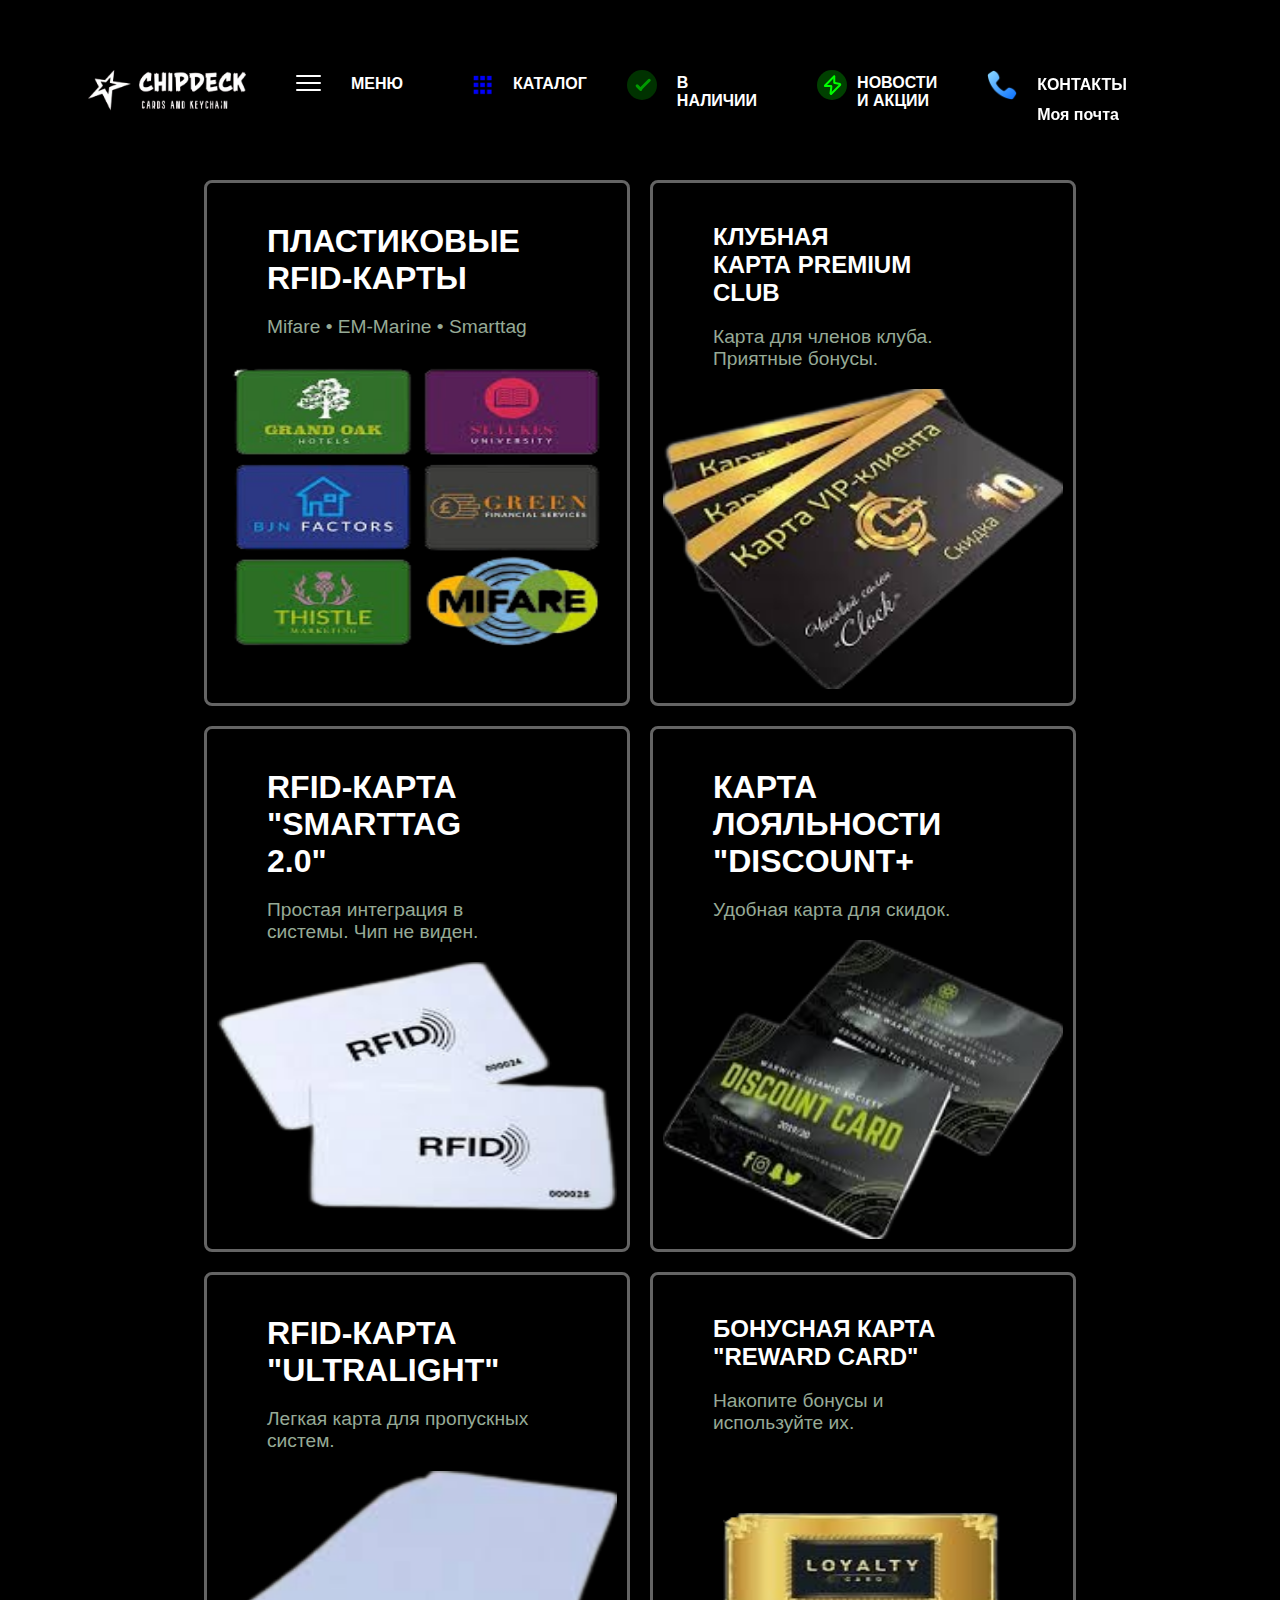
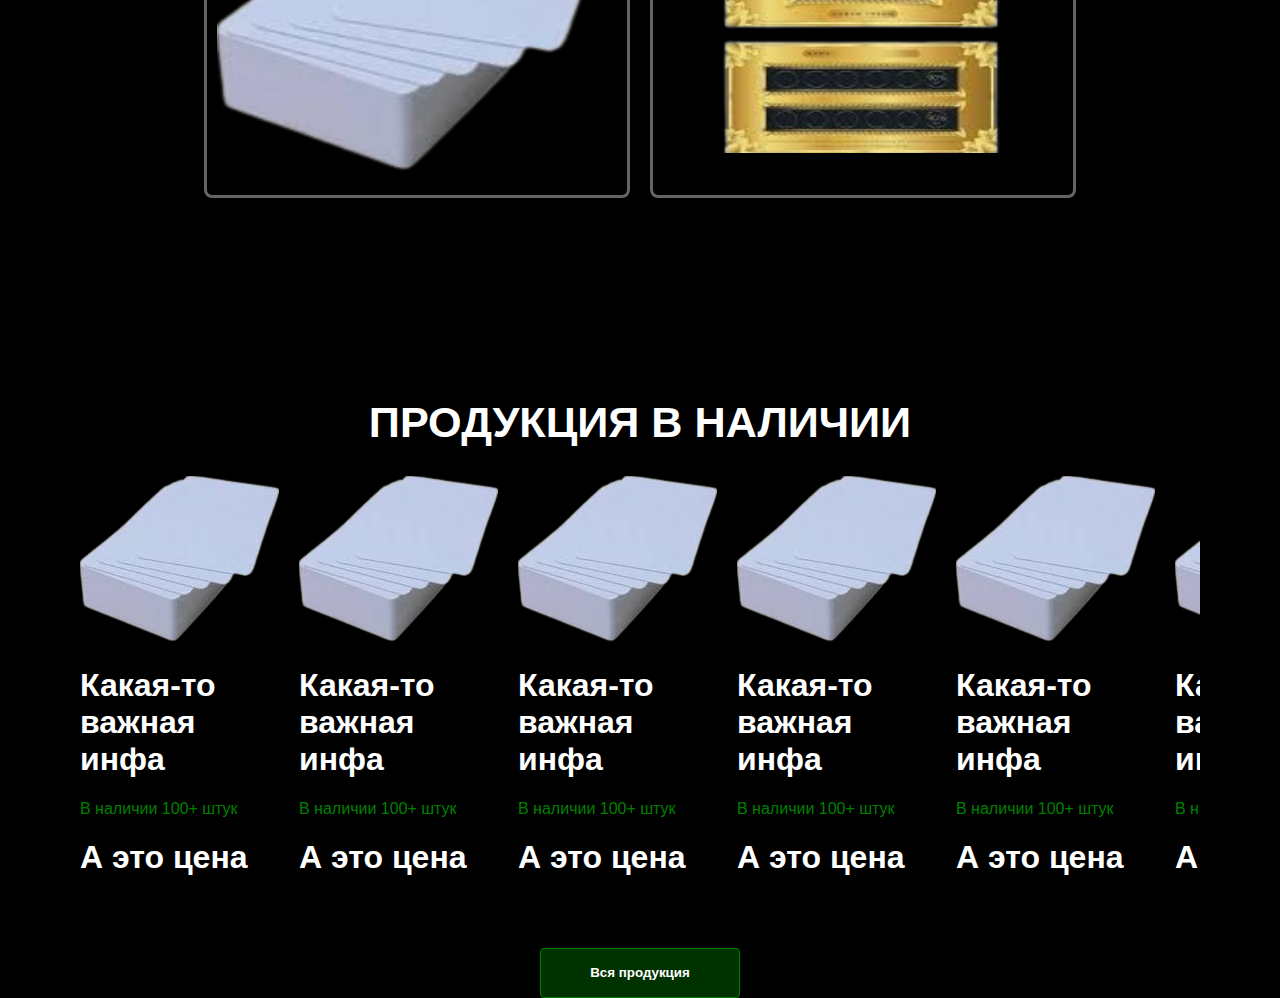
==== index.html @ c004b39d "adding a product window" ====
<!DOCTYPE html>
<html lang="en">
<head>
    <meta charset="UTF-8">
    <meta name="viewport" content="width=device-width, initial-scale=1.0">
    <title>ChipDeck</title>
    <link rel="stylesheet" href="css/style.css">
    <link rel="stylesheet" href="css/header.css">
</head>
<body>
    <header>
        <div class="logo">
            <a href="index.html"><img src="images/logo.png" alt="" class="logo-image"></a>
        </div>
        <div class="menu">
            <a href="/menu.html"><div class="burger-menu">
                <div class="burger">
                    <span class="line"></span>
                    <span class="line"></span>
                    <span class="line"></span>
                </div></a>
            </div>
            <a href="/menu.html"><p>меню</p></a>
        </div>
        <div class="catalogue">
            <a href="/catalogue.html"><img src="images/catalogue.png" alt="" class="catalogue-image"></a>
            <a href="/catalogue.html"><p>Каталог</p></a>
        </div>
        <div class="inStock">
            <a href="#InStock"><div class="checkMark">
                <div class="shell">
                </div>
                <div class="checkmark">
                    <span class="line"></span>
                    <span class="line"></span>
                </div>
            </div></a>
            <a href="#InStock"><p>В наличии</p></a>
        </div>
        <div class="newsAndPromotions">
            <div class="ticket-image">
                <div class="ticket-circle"></div>
                <div class="ticket">
                    <span class="line"></span>
                    <span class="line"></span>
                    <span class="line"></span>
                    <span class="line"></span>
                    <span class="line"></span>
                    <span class="line"></span>
                </div>
            </div>
            <a href="/newsAndPromotions.html"><p>Новости и акции</p></a>
        </div>
        <div class="contacts">
            <img src="images/phone.png" alt="" class="contacts-image">
            <p class="dropdown">контакты</p>
            <p class="email">Моя<strong><a href="mailto:eduard.e.kornev@gmail.com?subject=Hello&body=Hi,%20I%20wanna%20tell%20you%20%something"> почта</a></strong></p>
        </div>

        <div class="phone-number">
            <p class="dropdown-message">+38 044 123-45-67</p>
        </div>
    </header>

    <div class="products">
        <div class="product">
            <h1>Пластиковые rfid-карты</h1>
            <p>Mifare • EM-Marine • Smarttag</p>
            <img src="images/cards-removebg-preview.png" alt="" class="product-image">
        </div>
        <div class="product1">
            <h1 class="clubCard">Клубная карта Premium Club</h1>
            <p>Карта для членов клуба. Приятные бонусы.</p>
            <img src="images/premium club.png" alt="" class="product-image">
        </div>
        <div class="product2">
            <h1>RFID-карта "SmartTag 2.0"</h1>
            <p>Простая интеграция в системы. Чип не виден.</p>
            <img src="images/RFID.png" alt="" class="product-image2">
        </div>
        <div class="product3">
            <h1>Карта лояльности "Discount+</h1>
            <p>Удобная карта для скидок.</p>
            <img src="images/Карта_лояльности_Discount.png" alt="" class="product-image">
        </div>
        <div class="product4">
            <h1>RFID-карта "UltraLight"</h1>
            <p>Легкая карта для пропускных систем.</p>
            <img src="images/Ultralight.png" alt="" class="product-image">
        </div>
        <div class="product5">
            <h1>Бонусная карта "Reward Card"</h1>
            <p>Накопите бонусы и используйте их.</p>
            <img src="images/reward_card.png" alt="" class="product-image5">
        </div>
    </div>

    <section id="InStock">
        <h1 class="prodInStock">Продукция в наличии</h1>
        <div class="product-preview">
            <a href="product.html"><div class="product-item">
                <img src="images/Ultralight.png" alt="Тут должно быть фото" class="product-item-image">
                <h1>Какая-то важная инфа</h1>
                <p>В наличии 100+ штук</p>
                <h1>А это цена</h1>
            </div></a>
            <a href="product.html"><div class="product-item">
                <img src="images/Ultralight.png" alt="Тут должно быть фото" class="product-item-image">
                <h1>Какая-то важная инфа</h1>
                <p>В наличии 100+ штук</p>
                <h1>А это цена</h1>
            </div></a>
            <a href="product.html"><div class="product-item">
                <img src="images/Ultralight.png" alt="Тут должно быть фото" class="product-item-image">
                <h1>Какая-то важная инфа</h1>
                <p>В наличии 100+ штук</p>
                <h1>А это цена</h1>
            </div></a>
            <a href="product.html"><div class="product-item">
                <img src="images/Ultralight.png" alt="Тут должно быть фото" class="product-item-image">
                <h1>Какая-то важная инфа</h1>
                <p>В наличии 100+ штук</p>
                <h1>А это цена</h1>
            </div></a>
            <a href="product.html"><div class="product-item">
                <img src="images/Ultralight.png" alt="Тут должно быть фото" class="product-item-image">
                <h1>Какая-то важная инфа</h1>
                <p>В наличии 100+ штук</p>
                <h1>А это цена</h1>
            </div></a>
            <a href="product.html"><div class="product-item">
                <img src="images/Ultralight.png" alt="Тут должно быть фото" class="product-item-image">
                <h1>Какая-то важная инфа</h1>
                <p>В наличии 100+ штук</p>
                <h1>А это цена</h1>
            </div></a>
            <a href="product.html"><div class="product-item">
                <img src="images/Ultralight.png" alt="Тут должно быть фото" class="product-item-image">
                <h1>Какая-то важная инфа</h1>
                <p>В наличии 100+ штук</p>
                <h1>А это цена</h1>
            </div></a>
            <a href="product.html"><div class="product-item">
                <img src="images/Ultralight.png" alt="Тут должно быть фото" class="product-item-image">
                <h1>Какая-то важная инфа</h1>
                <p>В наличии 100+ штук</p>
                <h1>А это цена</h1>
            </div></a>
            <a href="product.html"><div class="product-item">
                <img src="images/Ultralight.png" alt="Тут должно быть фото" class="product-item-image">
                <h1>Какая-то важная инфа</h1>
                <p>В наличии 100+ штук</p>
                <h1>А это цена</h1>
            </div></a>
            <a href="product.html"><div class="product-item">
                <img src="images/Ultralight.png" alt="Тут должно быть фото" class="product-item-image">
                <h1>Какая-то важная инфа</h1>
                <p>В наличии 100+ штук</p>
                <h1>А это цена</h1>
            </div></a>
            <a href="product.html"><div class="product-item">
                <img src="images/Ultralight.png" alt="Тут должно быть фото" class="product-item-image">
                <h1>Какая-то важная инфа</h1>
                <p>В наличии 100+ штук</p>
                <h1>А это цена</h1>
            </div></a>
            <a href="product.html"><div class="product-item">
                <img src="images/Ultralight.png" alt="Тут должно быть фото" class="product-item-image">
                <h1>Какая-то важная инфа</h1>
                <p>В наличии 100+ штук</p>
                <h1>А это цена</h1>
            </div></a>
        </div>
        <a href="html/in-stock.html"><button class="showAll">Вся продукция</button></a>
    </section>

    <script src="index.js"></script>
</body>
</html>
---- css/style.css ----
body{
    margin: 0;
    background-color: black;
    min-height: 100vh;
    font-family: Arial, Helvetica, sans-serif;
}

.product, .product1, .product2, .product3, .product4, .product5{
    display: flex;
    flex-direction: column;
    width: 400px;
    height: 500px;
    border: 3px solid rgba(100,100,100);
    border-radius: 8px;
    padding: 10px;
    transition: .5s;
    overflow-y: hidden;
}

.products{
    display: flex;
    justify-content: center;
    gap: 20px;
    flex-wrap: wrap;
}

.product:hover, .product1:hover, .product2:hover, .product3:hover, .product4:hover, .product5:hover{
    transform: scale(1.04);
}

.product:hover{
    box-shadow: 0 0 20px 5px rgb(255,255,0);
}

.product1:hover{
    box-shadow: 0 0 20px 5px rgb(0,255,0);
}

.product2:hover{
    box-shadow: 0 0 20px 5px rgb(0,200,200);
}

.product3:hover{
    box-shadow: 0 0 20px 5px rgb(255,90,200);
}

.product4:hover{
    box-shadow: 0 0 20px 5px rgb(0,130,200);
}

.product5:hover{
    box-shadow: 0 0 20px 5px rgb(255,189,51);
}

.product h1, .clubCard, .product2 h1, .product3 h1, .product4 h1, .product5 h1{
    display: flex;
    flex-wrap: wrap;
    margin-top: 30px;
    margin-left:50px;
    width: calc(50%);
    text-transform: uppercase;
    text-align: left;
    color: white;
    margin-bottom: 0;
}

.product h1{
    font-size: 2em;
}

.clubCard{
    font-size: 1.5em;
    color: white;
}


.product3 h1{
    color: white;
    font-size: 2em;
}

.product5 h1{
    width: 300px;
    font-size: 1.5em;
}

.product p, .product1 p, .product2 p, .product3 p, .product4 p, .product5 p{
    display: flex;
    flex-wrap: wrap;
    max-width: 280px;
    color: rgb(150,170,150);
    margin-left: 50px;
    font-size: 1.2em;
}

.product-image{
    height: 300px;
    width: auto;    
}

.product-image2{
    height: 250px;
    width: auto;
}

.product-image5{
    width: 70%;
    margin: 60px;
    height: 240px;
}

#InStock .prodInStock{
    color: white;
    margin-top: 200px;
    font-size: 2.7em;
    text-transform: uppercase;
    display: flex;
    justify-content: center;
}

.product-preview{
    display: flex;
    color: white;
    margin-left: 80px; 
    margin-right: 80px;
    overflow-x: auto;
    gap: 20px;
    scroll-snap-type: x mandatory;
    scrollbar-width: none;
}

.product-item{
    flex-shrink: 0;
    scroll-snap-align: start;
}

.product-item p{
    color: green;
}

.product-preview{
    display: flex;
}

.showAll{
    position: absolute;
    margin-top: 50px;
    left: 50%;
    transform: translateX(-50%);
    height: 50px;
    width: 200px;
    border-radius: 4px;
    background-color: rgb(0,50,0);
    font-weight: 700;
    border: 1px solid green;
    color: white;
}

.showAll:hover{
    background-color: rgb(0,70,40);
    transform: translateX(-50%) scale(.99);
}
---- css/header.css ----
header{
    position: sticky;
    top: 0;
    background-color: black;
    margin: 40px;
    color: white;
    height: 100px;
    z-index: 1000;
    display: flex;
    gap: 60px;
}

a{
    text-decoration: none;
    color: white;
}

a:hover{
    color: rgb(150,170,150);
}

header p{
    text-transform: uppercase;
    font-weight: 600;
}

.logo-image{
    transform: translateY(-20%);
    height: 150px;
    width: auto;
}

.line{
    display: block;
    background-color: #fff;
    height: 2px;
    width: 25px;
    margin: 5px;
    transform: translateY(30px) translateX(-80px);
    border-radius: 8px;
}


.menu p{
    transform: translateX(-20px) translateY(-2px);
}

.catalogue p{
    transform: translateY(-5px);
}


.catalogue-image{
    height: 20px;
    transform: translate(-40px, 35px);
}

.inStock{
    position: relative;
    margin-left: 20px;
}

.inStock p{
    transform: translateY(-12px);
}

.shell{
    height: 30px;
    width: 30px;
    background-color: rgb(0, 100,0);
    border-radius: 50%;
    opacity: .5;
    pointer-events: none;
}

.checkmark{
    display: inline-block;
}

.checkmark .line:nth-child(1){
    position: absolute;
    transform: translate(3px, -33px) rotateZ(45deg); 
    display: block;
    height: 3px;
    width: 7.5px;
    opacity: 1;
    background-color: rgb(0,155,0);
}

.checkmark .line:nth-child(2){
    position: absolute;
    transform: translate(5.5px,-36px) rotateZ(-45deg);
    width: 15px;
    height: 3px;
    background-color: rgb(0,155,0);
}

.checkMark{
    width: 30px;
    height: 30px;
    transform: translate(-50px,30px);
}

.inStock:hover .checkMark .shell{
    opacity: 1;
    background-color: rgb(0,205,0);
}

.inStock:hover .checkMark .line:nth-child(1),
.inStock:hover .checkMark .line:nth-child(2){
    background-color: white;
}

.newsAndPromotions{
    height: 0px;
}

.newsAndPromotions p{
    transform: translate(10px, -60px);
}

.newsAndPromotions:hover .ticket-circle{
    opacity: 1;
}

.newsAndPromotions:hover .ticket .line:nth-child(1),
.newsAndPromotions:hover .ticket .line:nth-child(2),
.newsAndPromotions:hover .ticket .line:nth-child(3),
.newsAndPromotions:hover .ticket .line:nth-child(4),
.newsAndPromotions:hover .ticket .line:nth-child(5),
.newsAndPromotions:hover .ticket .line:nth-child(6){
    background-color: #fff;
}

.ticket-image{
    transform: translate(-30px, 30px);
}

.ticket-circle{
    background-color: green;
    border-radius: 50%;
    height: 30px;
    width: 30px;
    opacity: .5;
}

.ticket{
    display: inline-block;
}

.ticket .line:nth-child(1),
.ticket .line:nth-child(2),
.ticket .line:nth-child(3),
.ticket .line:nth-child(4),
.ticket .line:nth-child(5),
.ticket .line:nth-child(6){
    display: block;
    height: 1.5px;
    width: 15px;
    background-color: rgb(0,255,0);
    border-radius: 4px;
}

.ticket .line:nth-child(1){
    transform: translate(0, -25px) rotateZ(-45deg);
}

.ticket .line:nth-child(2){
    width: 8px;
    transform: translate(8.5px,-33px) rotateZ(90deg);
}

.ticket .line:nth-child(3){
    width: 7px;
    transform: translate(12px,-35.5px) rotate(10deg);
}

.ticket .line:nth-child(4){
    transform: translate(6px, -36.6px) rotate(-45deg);
}

.ticket .line:nth-child(5){
    width: 8px;
    transform: translate(2px, -46px);
}

.ticket .line:nth-child(6){
    width: 8.5px;
    transform: translate(5px,-49px) rotate(97deg);
}

.contacts{
    display: flex;
    gap: 20px;
    transform: translate(-30px,20px);
}

.contacts p{
    cursor: pointer;
}

.email{
    position: absolute;
    transform: translate(50px,30px);
    font-size: 1em;
    text-transform: none;
}

.contacts-image{
    height: 30px;
    transform: translateY(10px);
}

.phone-number{
    opacity: 0;
}

.phone-number p{
    max-width: 140px;
}

.menu, .catalogue, .inStock, .newsAndPromotions, .contacts{
    margin-left: 30px;
}
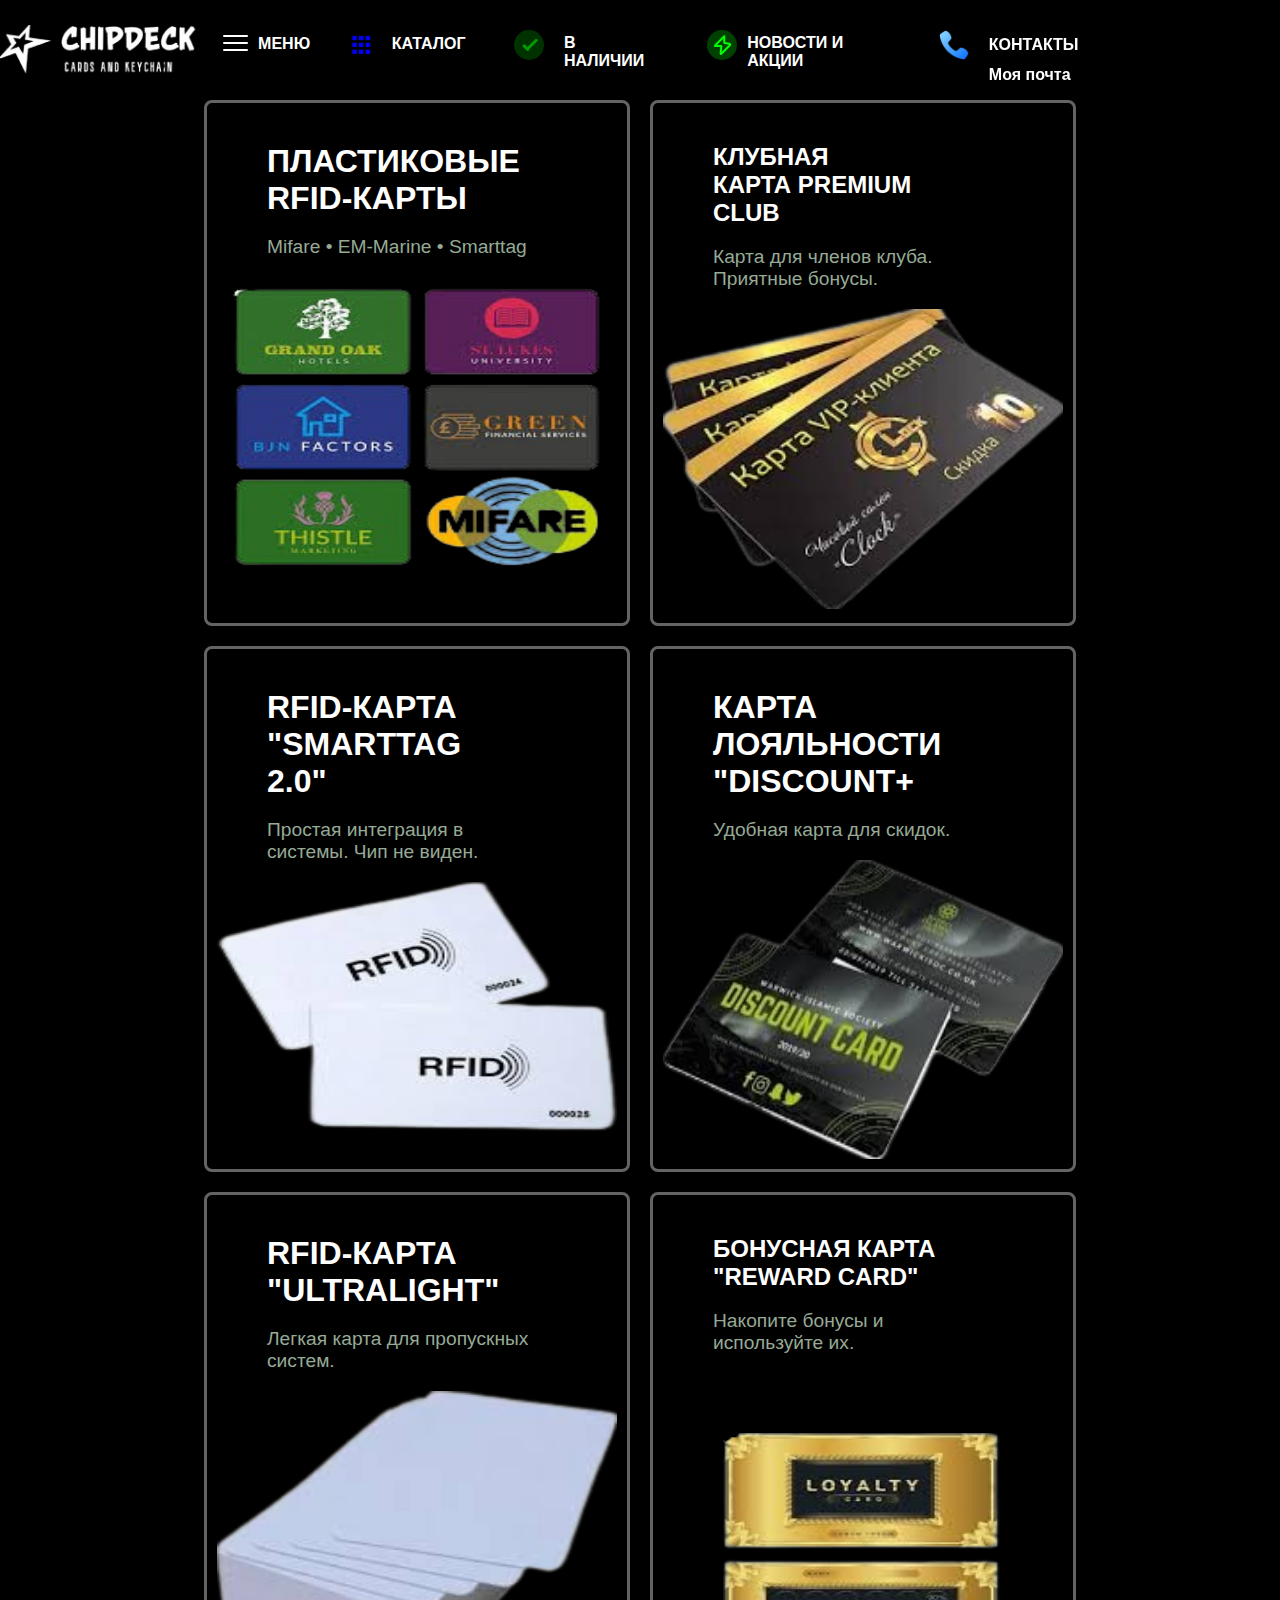
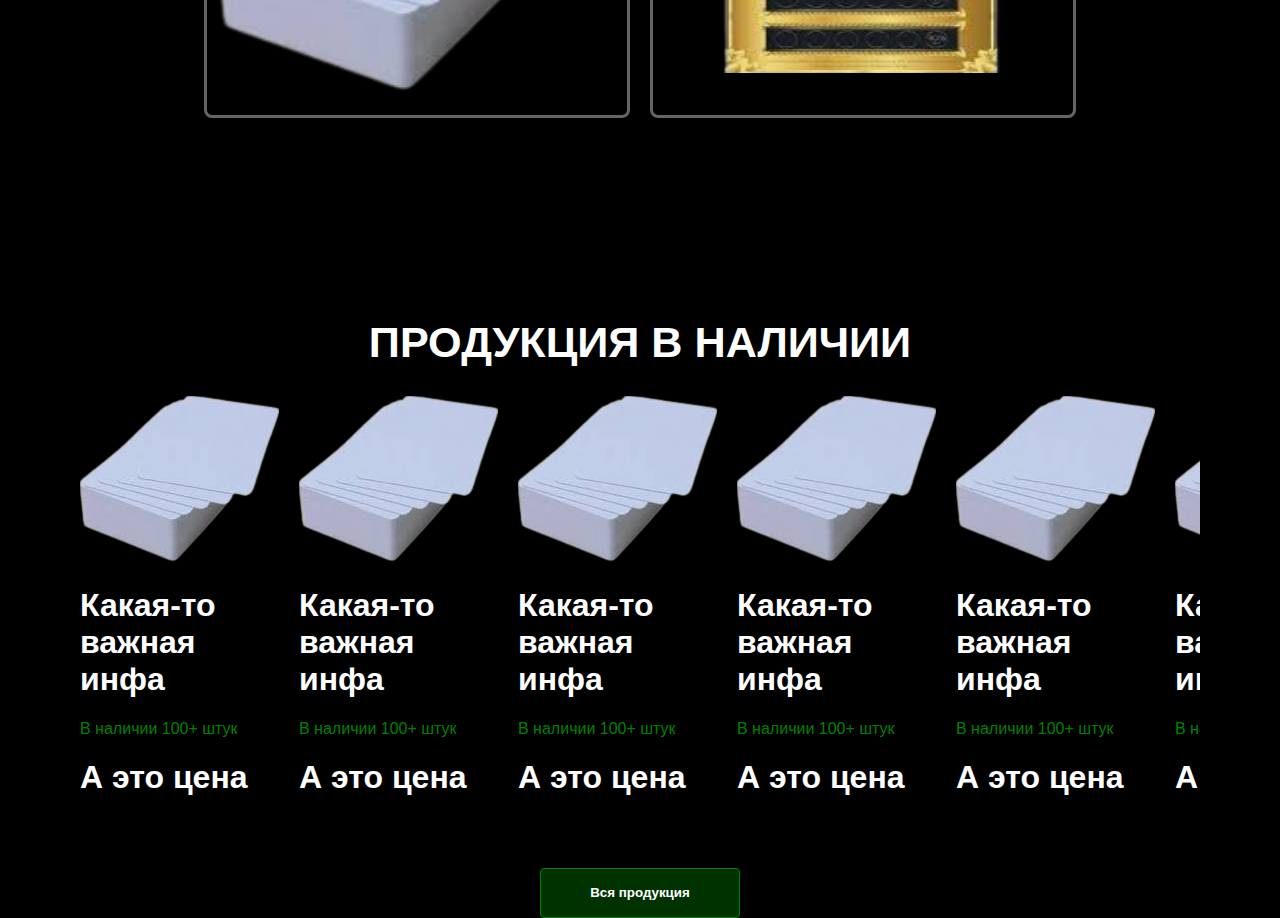
==== commit 0eff4a1c: "deleted html folder" ====
--- a/index.html
+++ b/index.html
@@ -4,64 +4,11 @@
     <meta charset="UTF-8">
     <meta name="viewport" content="width=device-width, initial-scale=1.0">
     <title>ChipDeck</title>
-    <link rel="stylesheet" href="css/style.css">
-    <link rel="stylesheet" href="css/header.css">
+    <link rel="stylesheet" href="../css/style.css">
+    <link rel="stylesheet" href="../css/header.css">
+    <script src="../js/header_loader.js" defer></script>
 </head>
 <body>
-    <header>
-        <div class="logo">
-            <a href="index.html"><img src="images/logo.png" alt="" class="logo-image"></a>
-        </div>
-        <div class="menu">
-            <a href="/menu.html"><div class="burger-menu">
-                <div class="burger">
-                    <span class="line"></span>
-                    <span class="line"></span>
-                    <span class="line"></span>
-                </div></a>
-            </div>
-            <a href="/menu.html"><p>меню</p></a>
-        </div>
-        <div class="catalogue">
-            <a href="/catalogue.html"><img src="images/catalogue.png" alt="" class="catalogue-image"></a>
-            <a href="/catalogue.html"><p>Каталог</p></a>
-        </div>
-        <div class="inStock">
-            <a href="#InStock"><div class="checkMark">
-                <div class="shell">
-                </div>
-                <div class="checkmark">
-                    <span class="line"></span>
-                    <span class="line"></span>
-                </div>
-            </div></a>
-            <a href="#InStock"><p>В наличии</p></a>
-        </div>
-        <div class="newsAndPromotions">
-            <div class="ticket-image">
-                <div class="ticket-circle"></div>
-                <div class="ticket">
-                    <span class="line"></span>
-                    <span class="line"></span>
-                    <span class="line"></span>
-                    <span class="line"></span>
-                    <span class="line"></span>
-                    <span class="line"></span>
-                </div>
-            </div>
-            <a href="/newsAndPromotions.html"><p>Новости и акции</p></a>
-        </div>
-        <div class="contacts">
-            <img src="images/phone.png" alt="" class="contacts-image">
-            <p class="dropdown">контакты</p>
-            <p class="email">Моя<strong><a href="mailto:eduard.e.kornev@gmail.com?subject=Hello&body=Hi,%20I%20wanna%20tell%20you%20%something"> почта</a></strong></p>
-        </div>
-
-        <div class="phone-number">
-            <p class="dropdown-message">+38 044 123-45-67</p>
-        </div>
-    </header>
-
     <div class="products">
         <div class="product">
             <h1>Пластиковые rfid-карты</h1>
@@ -171,9 +118,9 @@
                 <h1>А это цена</h1>
             </div></a>
         </div>
-        <a href="html/in-stock.html"><button class="showAll">Вся продукция</button></a>
+        <a href="in-stock.html"><button class="showAll">Вся продукция</button></a>
     </section>
 
-    <script src="index.js"></script>
+    <script src="../js/index.js"></script>
 </body>
 </html>--- a/css/header.css
+++ b/css/header.css
@@ -1,13 +1,14 @@
 header{
+    display: flex;
+    justify-content: end;
     position: sticky;
     top: 0;
-    background-color: black;
-    margin: 40px;
+    background-color: rgb(0,0,0);
     color: white;
     height: 100px;
+    width: 100%;
     z-index: 1000;
-    display: flex;
-    gap: 60px;
+    gap: 40px;
 }
 
 a{
@@ -25,8 +26,8 @@
 }
 
 .logo-image{
-    transform: translateY(-20%);
-    height: 150px;
+    transform: translateY(50%);
+    height: 50px;
     width: auto;
 }
 
@@ -36,7 +37,7 @@
     height: 2px;
     width: 25px;
     margin: 5px;
-    transform: translateY(30px) translateX(-80px);
+    transform: translateY(30px) translateX(-60px);
     border-radius: 8px;
 }
 
@@ -49,6 +50,9 @@
     transform: translateY(-5px);
 }
 
+.catalogue{
+    transform: translateX(-25%);
+}
 
 .catalogue-image{
     height: 20px;
@@ -220,5 +224,5 @@
 }
 
 .menu, .catalogue, .inStock, .newsAndPromotions, .contacts{
-    margin-left: 30px;
+    margin-left: 40px;
 }